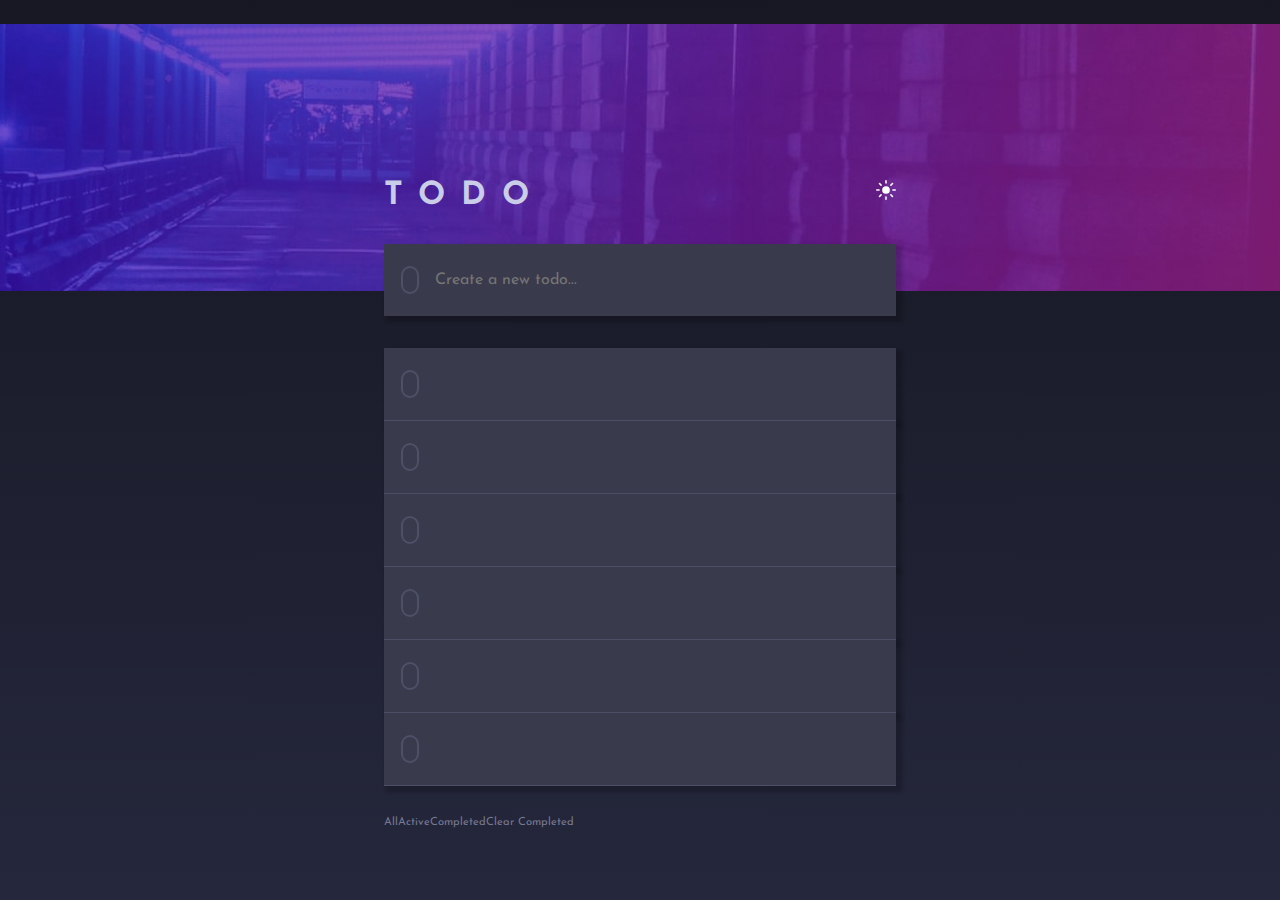
==== src/main.html @ 6395e6e6 "First Release 31.08.21" ====
<!DOCTYPE html>
<html lang="en">
<head>
    <meta charset="UTF-8">
    <title>todo-app</title>
    <link rel="stylesheet" href="style.css">
</head>
<body>
    <img src="../images/bg-desktop-dark.jpg" class="body__img">
    <div class="container">
    <div class="body__textIconContainer">
        <h1 class="body__textIconContainer-text">todo</h1>
        <img src="../images/icon-sun.svg" class="body__textIconContainer-icon">
    </div>
    <div class="body__InputContainer">
        <form class="body__InputContainer-form" id="setText">
            <div class="body__InputContainer-form-div" id="radio">
                <input type="button" form="radio" class="body__InputContainer-form-div-radioButton">
            </div>
            <input type="text" form="setText" class="body__InputContainer-form-input"
            placeholder="Create a new todo...">
        </form>
    </div>
    <div class="body__outputContainer">
        <!--outputContainer1-->
        <form class="body__outputContainer-form">
            <div class="body__outputContainer-form-div">
                <input type="button" class="body__outputContainer-form-div-radioButton">
            </div>
            <output class="body__outputContainer-form-output"></output>
        </form>
        <!--outputContainer2-->
        <form class="body__outputContainer-form">
            <div class="body__outputContainer-form-div">
                <input type="button" class="body__outputContainer-form-div-radioButton">
            </div>
            <output class="body__outputContainer-form-output"></output>
        </form>
        <!--outputContainer3-->
        <form class="body__outputContainer-form">
            <div class="body__outputContainer-form-div">
                <input type="button" class="body__outputContainer-form-div-radioButton">
            </div>
            <output class="body__outputContainer-form-output"></output>
        </form>
        <!--outputContainer4-->
        <form class="body__outputContainer-form">
            <div class="body__outputContainer-form-div">
                <input type="button" class="body__outputContainer-form-div-radioButton">
            </div>
            <output class="body__outputContainer-form-output"></output>
        </form>
        <!--outputContainer5-->
        <form class="body__outputContainer-form">
            <div class="body__outputContainer-form-div">
                <input type="button" class="body__outputContainer-form-div-radioButton">
            </div>
            <output class="body__outputContainer-form-output"></output>
        </form>
        <!--outputContainer6-->
        <form class="body__outputContainer-form">
            <div class="body__outputContainer-form-div">
                <input type="button" class="body__outputContainer-form-div-radioButton">
            </div>
            <output class="body__outputContainer-form-output"></output>
        </form>
    </div>
    <div class="body__infoContainer">
        <output class="body__infoContainer-output"></output>
        <p class="body__infoContainer-p-center">All</p>
        <p class="body__infoContainer-p-center">Active</p>
        <p class="body__infoContainer-p-center">Completed</p>
        <p class="body__infoContainer-p-right">Clear Completed</p>

    </div>
    </div>
</body>
</html>
---- src/style.css ----
@import url('https://fonts.googleapis.com/css2?family=Josefin+Sans:wght@400;700&display=swap');
/*
font-family: 'Josefin Sans', sans-serif;
*/

* {
    padding: 0;
    margin: 0;
    box-sizing: border-box;
}

:root {
    --backgroundColor: hsl(235, 21%, 11%); /*Very Dark Blue*/
    --backgroundColorLight: hsl(235, 24%, 19%); /*Very Dark Desaturated Blue*/
    --fontColor: hsl(234, 39%, 85%); /*Light Grayish Blue*/
    --fontColorHover: hsl(236, 33%, 92%); /*Light Grayish Blue :hover*/
    --fontColor2: hsl(234, 11%, 52%); /*Dark Grayish Blue*/
    --fontColorDone: hsl(233, 14%, 35%); /*Very Dark Grayish Blue*/
    --divColor: hsl(237, 14%, 26%); /*Very Dark Grayish Blue2*/
}

body {
    width: 100vw;
    height: 100vh;
    background-image: linear-gradient(to bottom, var(--backgroundColor), var(--backgroundColorLight));
    position: relative;
}

.body__img {
    width: 100%;
    height: auto;
    padding-top: 1.5rem;
    z-index: 1;
}

.container {
    width: 40%;
    height: auto;
    position: absolute;
    z-index: 2;
    top: 20%;
    left: 0;
    right: 0;
    margin-left: auto;
    margin-right: auto;
}

.body__textIconContainer {
    width: 100%;
    display: flex;
    flex-direction: row;
    padding-bottom: 2rem;
}

.body__textIconContainer-text {
    font-family: "Josefin Sans", sans-serif;
    text-transform: uppercase;
    color: var(--fontColor);
    letter-spacing: 0.5em;
}

.body__textIconContainer-icon {
    width: 4%;
    height: 4%;
    margin-right: 0;
    margin-left: auto;
}

.body__textIconContainer-icon:hover {
    cursor: pointer;
}

.body__InputContainer,
.body__outputContainer {
    width: 100%;
}

.body__InputContainer-form,
.body__outputContainer-form {
    display: flex;
    flex-direction: row;
    box-shadow: 4px 4px 4px 2px rgba(0, 0, 0, 0.2);
}

.body__InputContainer-form-div,
.body__outputContainer-form-div {
    display: flex;
    width: 10%;
    height: 8vh;
    background-color: var(--divColor);
    border: none;
    align-items: center;
    justify-content: center;
}

.body__InputContainer-form-div-radioButton,
.body__outputContainer-form-div-radioButton {
    width: 35%;
    height: 40%;
    border-radius: 100em;
    border-style: solid;
    border-color: var(--fontColorDone);
    background-color: var(--divColor);
    cursor: pointer;

}

.body__InputContainer-form-input,
.body__outputContainer-form-output {
    width: 90%;
    height: 8vh;
    background-color: var(--divColor);
    border: none;
    font-family: "Josefin Sans", sans-serif;
    color: var(--fontColor2);
    font-size: 1rem;
}

.body__InputContainer {
    padding-bottom: 2rem;
}

.body__outputContainer-form {
    border-bottom: solid;
    border-width: thin;
    border-color: var(--fontColorDone);
}

.body__infoContainer {
    width: 100%;
    height: 8vh;
    display: flex;
    flex-direction: row;
    align-items: center;
}

.body__infoContainer-output,
.body__infoContainer-p-center,
.body__infoContainer-p-right {
    font-family: 'Josefin Sans', sans-serif;
    color: var(--fontColor2);
    font-size: 0.7rem;
}
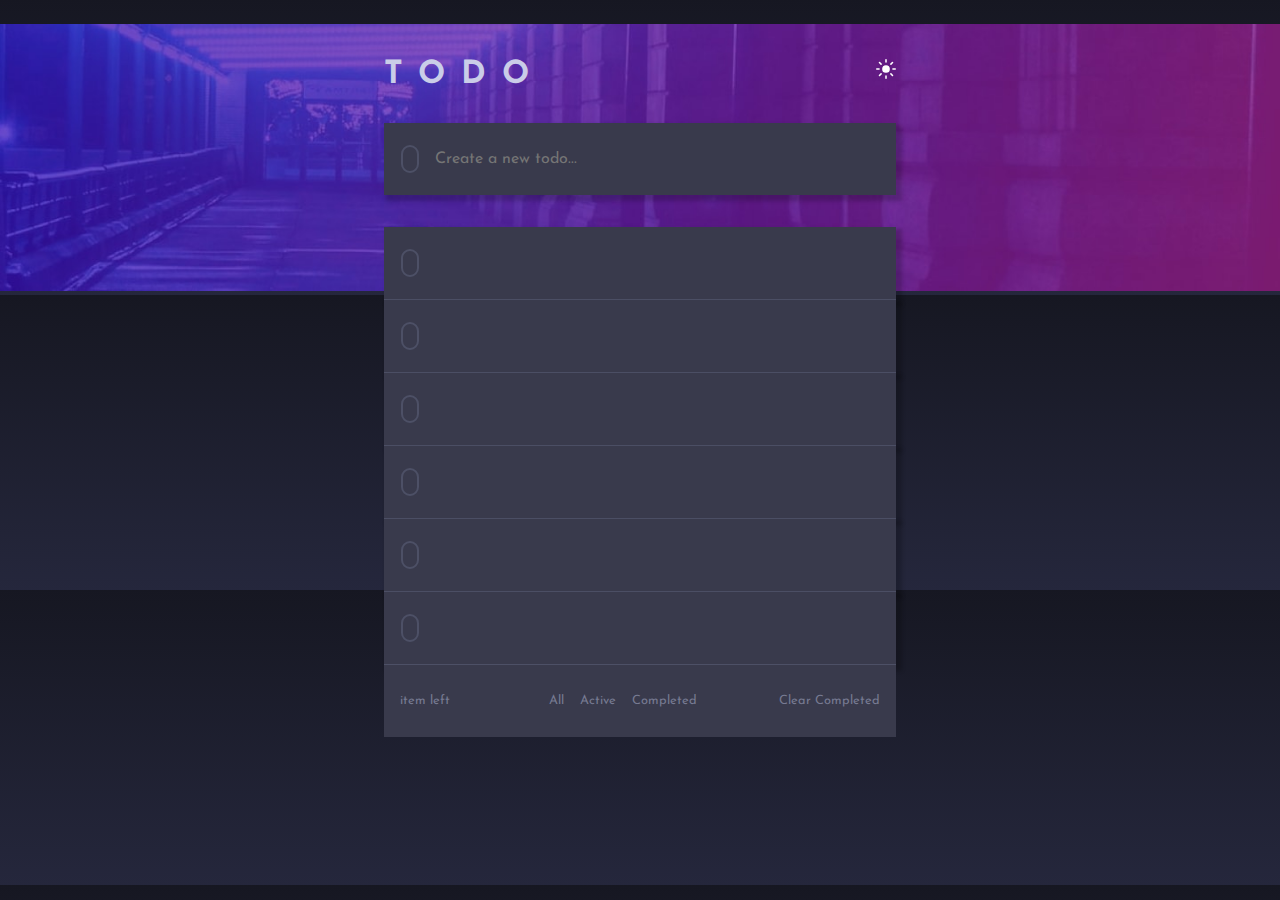
==== commit e3b09185: "Release 31.08.21 / 2" ====
--- a/src/main.html
+++ b/src/main.html
@@ -66,7 +66,7 @@
         </form>
     </div>
     <div class="body__infoContainer">
-        <output class="body__infoContainer-output"></output>
+        <output class="body__infoContainer-output"> item left</output>
         <p class="body__infoContainer-p-center">All</p>
         <p class="body__infoContainer-p-center">Active</p>
         <p class="body__infoContainer-p-center">Completed</p>
@@ -74,5 +74,6 @@
 
     </div>
     </div>
+
 </body>
 </html>--- a/src/style.css
+++ b/src/style.css
@@ -21,7 +21,7 @@
 
 body {
     width: 100vw;
-    height: 100vh;
+    height: auto;
     background-image: linear-gradient(to bottom, var(--backgroundColor), var(--backgroundColorLight));
     position: relative;
 }
@@ -132,6 +132,9 @@
     display: flex;
     flex-direction: row;
     align-items: center;
+    background-color: var(--divColor);
+
+
 }
 
 .body__infoContainer-output,
@@ -139,6 +142,23 @@
 .body__infoContainer-p-right {
     font-family: 'Josefin Sans', sans-serif;
     color: var(--fontColor2);
-    font-size: 0.7rem;
+    font-size: 0.8rem;
+    cursor: pointer;
 }
 
+.body__infoContainer-p-right {
+    margin-right: 1rem;
+    margin-left: auto;
+}
+
+.body__infoContainer-output {
+    margin-left: 1rem;
+    margin-right: auto;
+}
+
+.body__infoContainer-p-center {
+    margin-left: 1rem;
+}
+
+
+
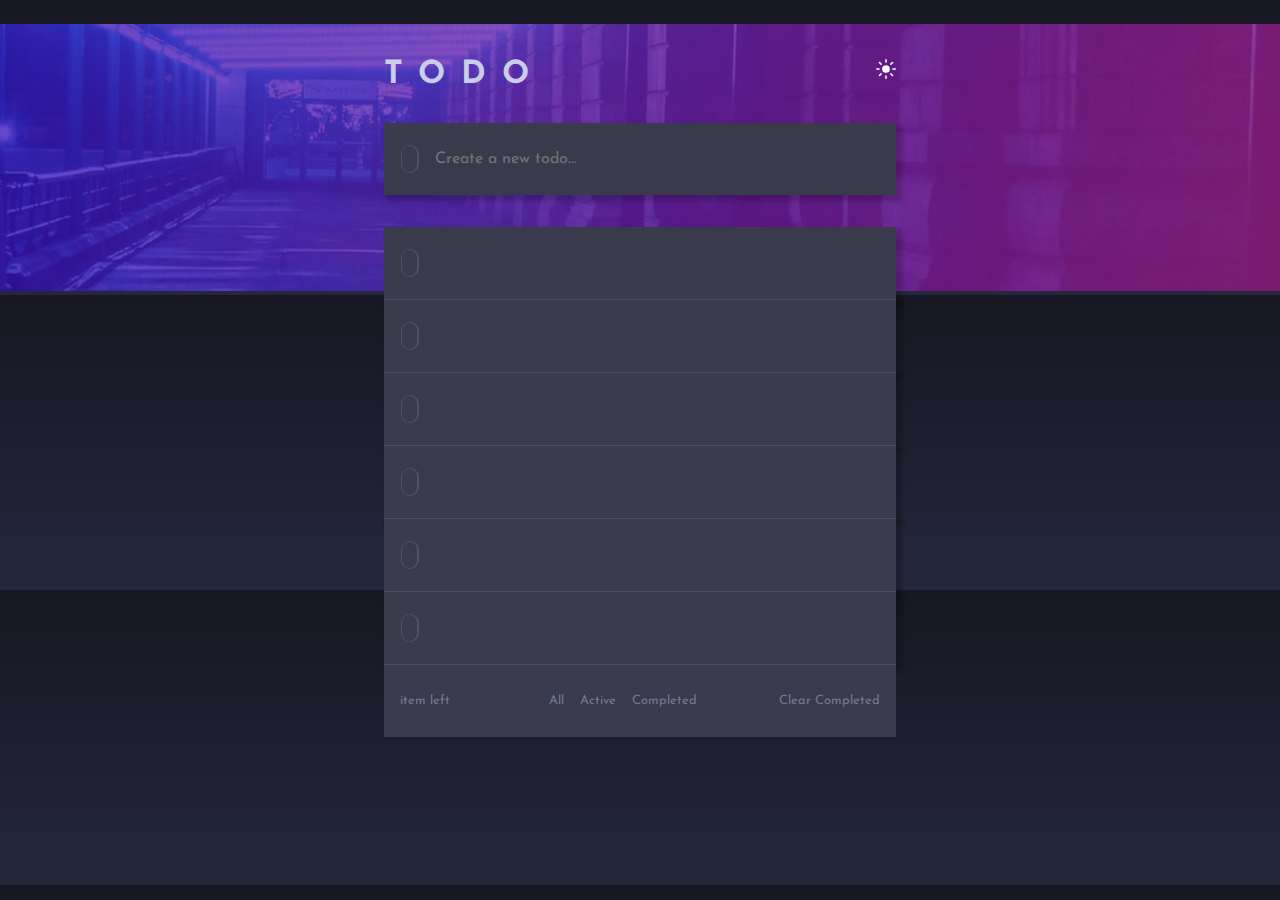
==== commit b44d99a0: "Release 01.09.21 / 2" ====
--- a/src/main.html
+++ b/src/main.html
@@ -6,16 +6,16 @@
     <link rel="stylesheet" href="style.css">
 </head>
 <body>
-    <img src="../images/bg-desktop-dark.jpg" class="body__img">
+    <img src="../images/bg-desktop-dark.jpg" class="body__img" alt="desktop-dark-img">
     <div class="container">
     <div class="body__textIconContainer">
         <h1 class="body__textIconContainer-text">todo</h1>
-        <img src="../images/icon-sun.svg" class="body__textIconContainer-icon">
+        <img src="../images/icon-sun.svg" class="body__textIconContainer-icon" alt="sun-icon">
     </div>
     <div class="body__InputContainer">
         <form class="body__InputContainer-form" id="setText">
             <div class="body__InputContainer-form-div" id="radio">
-                <input type="button" form="radio" class="body__InputContainer-form-div-radioButton">
+                <div class="button-border-div"><input type="button" form="radio" class="body__InputContainer-form-div-radioButton"></div>
             </div>
             <input type="text" form="setText" class="body__InputContainer-form-input"
             placeholder="Create a new todo...">
@@ -25,42 +25,42 @@
         <!--outputContainer1-->
         <form class="body__outputContainer-form">
             <div class="body__outputContainer-form-div">
-                <input type="button" class="body__outputContainer-form-div-radioButton">
+                <div class="button-border-div"><input type="button" class="body__outputContainer-form-div-radioButton"></div>
             </div>
             <output class="body__outputContainer-form-output"></output>
         </form>
         <!--outputContainer2-->
         <form class="body__outputContainer-form">
             <div class="body__outputContainer-form-div">
-                <input type="button" class="body__outputContainer-form-div-radioButton">
+                <div class="button-border-div"><input type="button" class="body__outputContainer-form-div-radioButton"></div>
             </div>
             <output class="body__outputContainer-form-output"></output>
         </form>
         <!--outputContainer3-->
         <form class="body__outputContainer-form">
             <div class="body__outputContainer-form-div">
-                <input type="button" class="body__outputContainer-form-div-radioButton">
+                <div class="button-border-div"><input type="button" class="body__outputContainer-form-div-radioButton"></div>
             </div>
             <output class="body__outputContainer-form-output"></output>
         </form>
         <!--outputContainer4-->
         <form class="body__outputContainer-form">
             <div class="body__outputContainer-form-div">
-                <input type="button" class="body__outputContainer-form-div-radioButton">
+                <div class="button-border-div"><input type="button" class="body__outputContainer-form-div-radioButton"></div>
             </div>
             <output class="body__outputContainer-form-output"></output>
         </form>
         <!--outputContainer5-->
         <form class="body__outputContainer-form">
             <div class="body__outputContainer-form-div">
-                <input type="button" class="body__outputContainer-form-div-radioButton">
+                <div class="button-border-div"><input type="button" class="body__outputContainer-form-div-radioButton"></div>
             </div>
             <output class="body__outputContainer-form-output"></output>
         </form>
         <!--outputContainer6-->
         <form class="body__outputContainer-form">
             <div class="body__outputContainer-form-div">
-                <input type="button" class="body__outputContainer-form-div-radioButton">
+                <div class="button-border-div"><input type="button" class="body__outputContainer-form-div-radioButton"></div>
             </div>
             <output class="body__outputContainer-form-output"></output>
         </form>
--- a/src/style.css
+++ b/src/style.css
@@ -17,6 +17,7 @@
     --fontColor2: hsl(234, 11%, 52%); /*Dark Grayish Blue*/
     --fontColorDone: hsl(233, 14%, 35%); /*Very Dark Grayish Blue*/
     --divColor: hsl(237, 14%, 26%); /*Very Dark Grayish Blue2*/
+    --borderColorHover: linear-gradient(to right, hsl(192, 100%, 67%), hsl(280, 87%, 65%));
 }
 
 body {
@@ -64,9 +65,6 @@
     height: 4%;
     margin-right: 0;
     margin-left: auto;
-}
-
-.body__textIconContainer-icon:hover {
     cursor: pointer;
 }
 
@@ -93,16 +91,28 @@
     justify-content: center;
 }
 
+.button-border-div {
+    width: 35%;
+    height: 40%;
+    display: flex;
+    align-items: center;
+    justify-content: center;
+    border-radius: 100em;
+    background-color: var(--fontColorDone);
+}
+
+.button-border-div:hover {
+    background: var(--borderColorHover);
+}
+
 .body__InputContainer-form-div-radioButton,
 .body__outputContainer-form-div-radioButton {
-    width: 35%;
-    height: 40%;
+    width: 85%;
+    height: 90%;
     border-radius: 100em;
-    border-style: solid;
-    border-color: var(--fontColorDone);
+    border-style: none;
     background-color: var(--divColor);
     cursor: pointer;
-
 }
 
 .body__InputContainer-form-input,
@@ -143,7 +153,16 @@
     font-family: 'Josefin Sans', sans-serif;
     color: var(--fontColor2);
     font-size: 0.8rem;
+}
+
+.body__infoContainer-p-center,
+.body__infoContainer-p-right {
     cursor: pointer;
+}
+
+.body__infoContainer-p-center:hover,
+.body__infoContainer-p-right:hover {
+    color: var(--fontColorHover);
 }
 
 .body__infoContainer-p-right {
